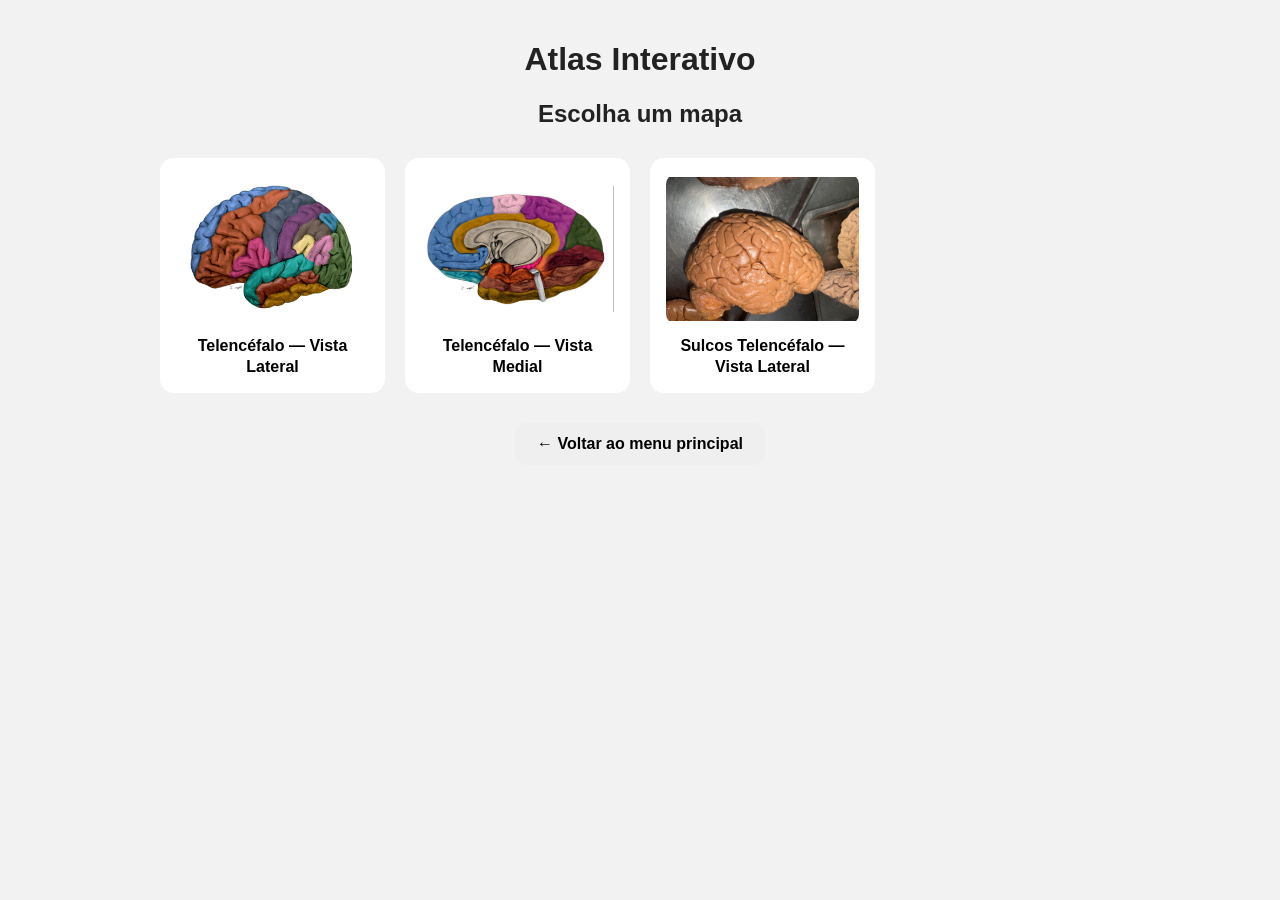
==== atlas.html @ 4fadc6c0 "Add files via upload" ====
<!DOCTYPE html>
<html lang="pt-BR">

<head>

    <meta charset="UTF-8">

    <meta
        name="viewport"
        content="width=device-width, initial-scale=1.0"
    >

    <title>NeuroGame — Atlas Interativo</title>

    <link
        rel="stylesheet"
        href="../style.css"
    >

</head>


<body>


<main class="game">

    <h1>
        Atlas Interativo
    </h1>


    <!-- ==================================================
         TELA DE SELEÇÃO DE MAPA
         ================================================== -->

    <section id="telaSelecaoAtlas">

        <h2>
            Escolha um mapa
        </h2>


        <div class="menu-mapas">


            <button
                class="card-atlas"
                data-mapa="telencefalo-lateral"
                type="button"
            >

                <img
                    src="../imagens/PalcoTelencefalo.png"
                    alt="Telencéfalo em vista lateral"
                >

                <span>
                    Telencéfalo — Vista Lateral
                </span>

            </button>


            <button
                class="card-atlas"
                data-mapa="telencefalo-medial"
                type="button"
            >

                <img
                    src="../imagens/PalcoTelencefaloMedial.png"
                    alt="Telencéfalo em vista medial"
                >

                <span>
                    Telencéfalo — Vista Medial
                </span>

            </button>
                        <button
                class="card-atlas"
                data-mapa="cadavertelencefalo-lateral"
                type="button"
            >

                <img
                    src="../imagens/CadaverTelencefaloLateral.png"
                    alt="Sulcos Telencéfalo em vista lateral"
                >

                <span>
                    Sulcos Telencéfalo — Vista Lateral
                </span>

            </button>

        </div>


        <div class="acoes-atlas">

            <button
                id="voltarPrincipal"
                class="botao-acao"
                type="button"
            >
                ← Voltar ao menu principal
            </button>

        </div>

    </section>



    <!-- ==================================================
         TELA DO ATLAS INTERATIVO
         ================================================== -->

    <section
        id="telaMapaAtlas"
        style="display: none;"
    >

        <h2 id="tituloMapaAtlas">
            Carregando mapa...
        </h2>


        <p>
            Clique em uma estrutura para identificá-la.
        </p>


        <div
            id="infoAtlas"
            class="info-atlas"
        >

            <span>
                Estrutura selecionada:
            </span>

            <strong id="nomeEstruturaAtlas">
                Nenhuma
            </strong>

        </div>


        <div class="cerebro">

            <img
                id="imagemAnatomica"
                alt="Imagem anatômica"
            >

            <svg
                id="camadaHotspots"
                class="hotspots"
            ></svg>

        </div>


        <div class="acoes-atlas">

            <button
                id="trocarMapaAtlas"
                class="botao-acao"
                type="button"
            >
                ← Escolher outro mapa
            </button>

        </div>

    </section>


</main>



<!-- ==================================================
     ARQUIVOS DOS MAPAS
     ================================================== -->

<script src="../Mapas/mapaPalcoTelencefalo.js"></script>

<script src="../Mapas/mapaPalcoTelencefaloMedial.js"></script>

<script src="../Mapas/mapaCadaverSulcosTelencefaloLateral.js"></script>

<script src="../Mapas/catalogoMapas.js"></script>



<script>

// ======================================================
// ATLAS INTERATIVO — NEUROGAME
// ======================================================


// ======================================================
// 1. ELEMENTOS
// ======================================================

const telaSelecaoAtlas =
    document.getElementById(
        "telaSelecaoAtlas"
    );


const telaMapaAtlas =
    document.getElementById(
        "telaMapaAtlas"
    );


const tituloMapaAtlas =
    document.getElementById(
        "tituloMapaAtlas"
    );


const nomeEstruturaAtlas =
    document.getElementById(
        "nomeEstruturaAtlas"
    );


const imagemAtlas =
    document.getElementById(
        "imagemAnatomica"
    );


const svgAtlas =
    document.getElementById(
        "camadaHotspots"
    );


const botaoVoltarPrincipal =
    document.getElementById(
        "voltarPrincipal"
    );


const botaoTrocarMapa =
    document.getElementById(
        "trocarMapaAtlas"
    );



// ======================================================
// 2. LER PARÂMETRO DA URL
// ======================================================

const parametros =
    new URLSearchParams(
        window.location.search
    );


const idMapaSelecionado =
    parametros.get(
        "mapa"
    );



// ======================================================
// 3. SE NÃO EXISTIR MAPA NA URL
//    MOSTRA MENU DO ATLAS
// ======================================================

if (!idMapaSelecionado) {

    mostrarSelecaoAtlas();

}

else {

    abrirAtlas(
        idMapaSelecionado
    );

}



// ======================================================
// 4. MOSTRAR SELEÇÃO
// ======================================================

function mostrarSelecaoAtlas() {

    telaSelecaoAtlas.style.display =
        "block";


    telaMapaAtlas.style.display =
        "none";

}



// ======================================================
// 5. ABRIR ATLAS
// ======================================================

function abrirAtlas(
    idMapa
) {

    const mapa =
        catalogoMapas.find(
            function(item) {

                return (
                    item.id ===
                    idMapa
                );

            }
        );


    if (!mapa) {

        telaSelecaoAtlas.style.display =
            "none";


        telaMapaAtlas.style.display =
            "block";


        tituloMapaAtlas.textContent =
            "Mapa não encontrado";


        return;

    }


    telaSelecaoAtlas.style.display =
        "none";


    telaMapaAtlas.style.display =
        "block";


    tituloMapaAtlas.textContent =
        mapa.titulo;


    nomeEstruturaAtlas.textContent =
        "Nenhuma";


    carregarImagemAtlas(
        mapa
    );

}



// ======================================================
// 6. CARREGAR IMAGEM
// ======================================================

function carregarImagemAtlas(
    mapa
) {

    imagemAtlas.onload =
        function() {

            criarEstruturasAtlas(
                mapa
            );

        };


    /*
        Como atlas.html está dentro da pasta Modos,
        precisamos voltar uma pasta antes de acessar
        a pasta imagens.
    */

    let caminhoImagem =
        mapa.imagem;


    if (
        !caminhoImagem.startsWith(
            "../"
        )
    ) {

        caminhoImagem =
            "../" +
            caminhoImagem;

    }


    imagemAtlas.src =
        caminhoImagem;

}



// ======================================================
// 7. CRIAR ESTRUTURAS DO ATLAS
// ======================================================

function criarEstruturasAtlas(
    mapa
) {

    svgAtlas.innerHTML =
        "";


    svgAtlas.setAttribute(
        "viewBox",
        `0 0 ${imagemAtlas.naturalWidth} ${imagemAtlas.naturalHeight}`
    );


    mapa.estruturas.forEach(
        function(estrutura) {

            let elemento;


            // ==========================================
            // LINHA
            // ==========================================

            if (
                estrutura.tipo ===
                "linha"
            ) {

                elemento =
                    document.createElementNS(
                        "http://www.w3.org/2000/svg",
                        "polyline"
                    );


                elemento.classList.add(
                    "estrutura",
                    "estrutura-linha",
                    "estrutura-atlas"
                );

            }


            // ==========================================
            // ÁREA
            // ==========================================

            else {

                elemento =
                    document.createElementNS(
                        "http://www.w3.org/2000/svg",
                        "polygon"
                    );


                elemento.classList.add(
                    "estrutura",
                    "estrutura-area",
                    "estrutura-atlas"
                );

            }


            elemento.setAttribute(
                "points",
                estrutura.pontos
            );


            elemento.dataset.id =
                estrutura.id;


            elemento.dataset.nome =
                estrutura.nome;


            elemento.dataset.tipo =
                estrutura.tipo ||
                "area";


            elemento.addEventListener(
                "click",

                function() {

                    selecionarEstruturaAtlas(
                        elemento
                    );

                }
            );


            svgAtlas.appendChild(
                elemento
            );

        }
    );


    console.log(
        "Estruturas do atlas criadas:",
        document.querySelectorAll(
            ".estrutura-atlas"
        ).length
    );

}



// ======================================================
// 8. SELECIONAR ESTRUTURA
// ======================================================

function selecionarEstruturaAtlas(
    elemento
) {

    const estruturas =
        document.querySelectorAll(
            ".estrutura-atlas"
        );


    estruturas.forEach(
        function(estrutura) {

            estrutura.classList.remove(
                "selecionada-atlas"
            );

        }
    );


    elemento.classList.add(
        "selecionada-atlas"
    );


    nomeEstruturaAtlas.textContent =
        elemento.dataset.nome;

}



// ======================================================
// 9. CARDS DE SELEÇÃO DO ATLAS
// ======================================================

const cardsAtlas =
    document.querySelectorAll(
        ".card-atlas"
    );


cardsAtlas.forEach(
    function(card) {

        card.addEventListener(
            "click",

            function() {

                const mapa =
                    card.dataset.mapa;


                window.location.href =
                    `atlas.html?mapa=${mapa}`;

            }
        );

    }
);



// ======================================================
// 10. ESCOLHER OUTRO MAPA
// ======================================================

botaoTrocarMapa.addEventListener(
    "click",

    function() {

        window.location.href =
            "atlas.html";

    }
);



// ======================================================
// 11. VOLTAR AO MENU PRINCIPAL
// ======================================================

botaoVoltarPrincipal.addEventListener(
    "click",

    function() {

        window.location.href =
            "index.html";

    }
);


</script>


</body>

</html>
---- style.css ----
/* ======================================================
   NEUROGAME — STYLE.CSS
   ====================================================== */

/* =========================
   BASE
   ========================= */

* {
    box-sizing: border-box;
}

body {
    margin: 0;
    padding: 20px;
    font-family: Arial, Helvetica, sans-serif;
    background: #f2f2f2;
    color: #222;
}

/* ======================================================
   MENU DE MAPAS / ATLAS
   ====================================================== */

.menu-mapas {
    display: grid;
    grid-template-columns: repeat(4, minmax(0, 1fr));
    gap: 20px;
    max-width: 1000px;
    margin: 30px auto;
    padding: 0 20px;
}

/* =========================
   CARDS DE MAPA E ATLAS
   ========================= */

.card-mapa,
.card-atlas {
    width: 100%;
    padding: 14px;
    border: 2px solid transparent;
    border-radius: 14px;
    background: white;
    cursor: pointer;
    display: flex;
    flex-direction: column;
    align-items: center;
    gap: 12px;
    transition:
        transform 0.2s ease,
        border-color 0.2s ease,
        box-shadow 0.2s ease;
}

.card-mapa img,
.card-atlas img {
    width: 100%;
    height: 150px;
    object-fit: contain;
    border-radius: 10px;
}

.card-mapa span,
.card-atlas span {
    font-size: 16px;
    font-weight: 700;
    text-align: center;
    line-height: 1.3;
}

@media (hover: hover) and (pointer: fine) {
    .card-mapa:hover,
    .card-atlas:hover {
        transform: translateY(-4px);
        border-color: #777;
        box-shadow: 0 6px 18px rgba(0, 0, 0, 0.12);
    }
}

.card-mapa.selecionado,
.card-atlas.selecionado {
    border-color: #222;
    box-shadow: 0 6px 18px rgba(0, 0, 0, 0.14);
}

/* =========================
   TABLET
   ========================= */

@media (max-width: 900px) {
    .menu-mapas {
        grid-template-columns: repeat(2, minmax(0, 1fr));
    }
}

/* =========================
   CELULAR
   ========================= */

@media (max-width: 500px) {
    body {
        padding: 12px;
    }

    .menu-mapas {
        grid-template-columns: 1fr;
        padding: 0;
    }
}

/* ======================================================
   MENU DE MODOS
   ====================================================== */

.menu-modos {
    display: none;
    margin-top: 30px;
    text-align: center;
}

.menu-modos.visivel {
    display: block;
}

.botao-modo {
    margin: 10px;
    padding: 14px 24px;
    border: none;
    border-radius: 10px;
    font-size: 18px;
    cursor: pointer;
}

/* ======================================================
   ÁREA DO JOGO
   ====================================================== */

.game {
    text-align: center;
}

/* =========================
   IMAGEM ANATÔMICA + SVG
   ========================= */

.cerebro {
    position: relative;
    width: 713px;
    max-width: 100%;
    margin: 20px auto;
}

.cerebro img {
    display: block;
    width: 100%;
    height: auto;
}

/* =========================
   CAMADA SVG
   ========================= */

.hotspots {
    position: absolute;
    top: 0;
    left: 0;
    width: 100%;
    height: 100%;
    pointer-events: none;
}

/* ======================================================
   ESTRUTURAS DO JOGO
   ====================================================== */

.estrutura-area {
    fill: transparent;
    stroke: transparent;
    cursor: pointer;
    pointer-events: all;
}

.estrutura-linha {
    fill: none;
    stroke: transparent;
    stroke-width: 24;
    stroke-linecap: round;
    stroke-linejoin: round;
    cursor: pointer;
    pointer-events: stroke;
}

/* =========================
   HOVER SOMENTE NO MODO CLICAR
   ========================= */

@media (hover: hover) and (pointer: fine) {
    .modo-clicar .estrutura-area:hover {
        fill: rgba(255, 215, 0, 0.35);
        stroke: #222;
        stroke-width: 2;
    }

    .modo-clicar .estrutura-linha:hover {
        fill: none;
        stroke: rgba(255, 215, 0, 0.85);
        stroke-width: 24;
    }
}

/* =========================
   ACERTO / ERRO — ÁREA
   ========================= */

.estrutura-area.correto {
    fill: rgba(0, 200, 0, 0.35);
    stroke: green;
    stroke-width: 2;
}

.estrutura-area.errado {
    fill: rgba(255, 0, 0, 0.35);
    stroke: red;
    stroke-width: 2;
}

/* =========================
   ACERTO / ERRO — LINHA
   ========================= */

.estrutura-linha.correto {
    fill: none;
    stroke: green;
    stroke-width: 24;
}

.estrutura-linha.errado {
    fill: none;
    stroke: red;
    stroke-width: 24;
}

/* =========================
   DESTAQUE MODO DIGITAR
   ========================= */

.estrutura-area.destacada {
    fill: rgba(255, 215, 0, 0.45);
    stroke: #222;
    stroke-width: 20;
    pointer-events: none;
}

.estrutura-linha.destacada {
    fill: none;
    stroke: rgba(255, 215, 0, 0.9);
    stroke-width: 24;
    pointer-events: none;
}

/* =========================
   CURSOR POR MODO
   ========================= */

.modo-clicar .estrutura-area,
.modo-clicar .estrutura-linha {
    cursor: pointer;
    touch-action: manipulation;
}

.modo-digitar .estrutura-area,
.modo-digitar .estrutura-linha {
    cursor: default;
}

/* ======================================================
   BOTÕES DA PARTIDA
   ====================================================== */

.acoes-partida {
    display: none;
    justify-content: center;
    gap: 15px;
    margin: 25px auto;
    flex-wrap: wrap;
}

.acoes-partida.visivel {
    display: flex;
}

.botao-acao {
    padding: 12px 22px;
    border: none;
    border-radius: 10px;
    font-size: 16px;
    font-weight: 600;
    cursor: pointer;
}

@media (hover: hover) and (pointer: fine) {
    .botao-acao:hover {
        opacity: 0.85;
    }
}

/* ======================================================
   MODO DIGITAR
   ====================================================== */

.area-digitar {
    display: none;
    justify-content: center;
    align-items: center;
    gap: 10px;
    margin: 20px auto;
    flex-wrap: wrap;
}

.area-digitar.visivel {
    display: flex;
}

.area-digitar input {
    width: 300px;
    max-width: 90%;
    padding: 12px;
    font-size: 17px;
    border: 1px solid #aaa;
    border-radius: 8px;
}

.area-digitar button {
    padding: 12px 20px;
    font-size: 16px;
    cursor: pointer;
    border: none;
    border-radius: 8px;
}

/* ======================================================
   ANALYTICS
   ====================================================== */

.painel-analytics {
    margin: 30px auto;
    padding: 20px;
    max-width: 1000px;
    background: #f5f5f5;
    border: 1px solid #ccc;
    border-radius: 12px;
    text-align: left;
}

.painel-analytics h3 {
    margin-top: 0;
}

.registro-analytics {
    background: white;
    border: 1px solid #ddd;
    border-radius: 8px;
    padding: 12px;
    margin-bottom: 12px;
    font-family: monospace;
    font-size: 14px;
    overflow-x: auto;
}

.registro-analytics.acerto {
    border-left: 5px solid green;
}

.registro-analytics.erro {
    border-left: 5px solid red;
}

/* ======================================================
   MODO PROVA
   ====================================================== */

.card-prova {
    max-width: 500px;
    margin: 40px auto;
    padding: 24px;
    border: 1px solid #ccc;
    border-radius: 14px;
    text-align: center;
    background: #f7f7f7;
}

.card-prova input,
.card-prova select {
    display: block;
    width: 100%;
    margin: 10px 0 18px;
    padding: 10px;
    font-size: 16px;
    border-radius: 8px;
    border: 1px solid #aaa;
}

.card-prova button {
    padding: 12px 24px;
    font-size: 16px;
    font-weight: 600;
    border: none;
    border-radius: 10px;
    cursor: pointer;
}

/* ======================================================
   ATLAS INTERATIVO
   ====================================================== */

.info-atlas {
    max-width: 600px;
    margin: 20px auto;
    padding: 15px;
    border: 1px solid #ccc;
    border-radius: 10px;
    background: #f7f7f7;
    font-size: 18px;
}

.info-atlas strong {
    margin-left: 8px;
}

/* =========================
   ATLAS — ÁREA
   ========================= */

.estrutura-atlas.estrutura-area {
    fill: transparent;
    stroke: transparent;
    cursor: pointer;
    pointer-events: all;
}

/* =========================
   ATLAS — LINHA
   ========================= */

.estrutura-atlas.estrutura-linha {
    fill: none;
    stroke: transparent;
    stroke-width: 24;
    stroke-linecap: round;
    stroke-linejoin: round;
    cursor: pointer;
    pointer-events: stroke;
}

/* =========================
   HOVER DO ATLAS
   ========================= */

@media (hover: hover) and (pointer: fine) {
    .estrutura-atlas.estrutura-area:hover {
        fill: rgba(255, 215, 0, 0.30);
        stroke: #222;
        stroke-width: 2;
    }

    .estrutura-atlas.estrutura-linha:hover {
        stroke: rgba(255, 215, 0, 0.8);
        stroke-width: 24;
    }
}

/* =========================
   ESTRUTURA SELECIONADA
   ========================= */

.estrutura-atlas.estrutura-area.selecionada-atlas {
    fill: rgba(0, 150, 255, 0.35);
    stroke: #0066aa;
    stroke-width: 2;
}

.estrutura-atlas.estrutura-linha.selecionada-atlas {
    fill: none;
    stroke: #0066aa;
    stroke-width: 24;
}

.acoes-atlas {
    margin: 25px auto;
}

/* ======================================================
   MENU PRINCIPAL
   ====================================================== */

.menu-principal {
    text-align: center;
    max-width: 900px;
    margin: 60px auto;
    padding: 20px;
}

.menu-principal h1 {
    font-size: 42px;
    margin-bottom: 10px;
}

.menu-principal > p {
    font-size: 18px;
    margin-bottom: 40px;
}

/* =========================
   OPÇÕES PRINCIPAIS
   ========================= */

.opcoes-principais {
    display: grid;
    grid-template-columns: repeat(2, minmax(0, 1fr));
    gap: 30px;
}

.opcao-principal {
    min-height: 260px;
    padding: 30px;
    border: 2px solid transparent;
    border-radius: 20px;
    background: white;
    cursor: pointer;
    display: flex;
    flex-direction: column;
    justify-content: center;
    align-items: center;
    gap: 15px;
    transition:
        transform 0.2s ease,
        border-color 0.2s ease,
        box-shadow 0.2s ease;
}

@media (hover: hover) and (pointer: fine) {
    .opcao-principal:hover {
        transform: translateY(-6px);
        border-color: #555;
        box-shadow: 0 10px 25px rgba(0, 0, 0, 0.12);
    }
}

.icone-principal {
    font-size: 60px;
}

.opcao-principal strong {
    font-size: 28px;
}

.opcao-principal small {
    font-size: 15px;
    color: #666;
    max-width: 240px;
}

/* =========================
   MOBILE — MENU PRINCIPAL
   ========================= */

@media (max-width: 600px) {
    .menu-principal {
        margin: 30px auto;
        padding: 10px;
    }

    .menu-principal h1 {
        font-size: 34px;
    }

    .opcoes-principais {
        grid-template-columns: 1fr;
    }

    .opcao-principal {
        min-height: 210px;
        padding: 24px;
    }
}
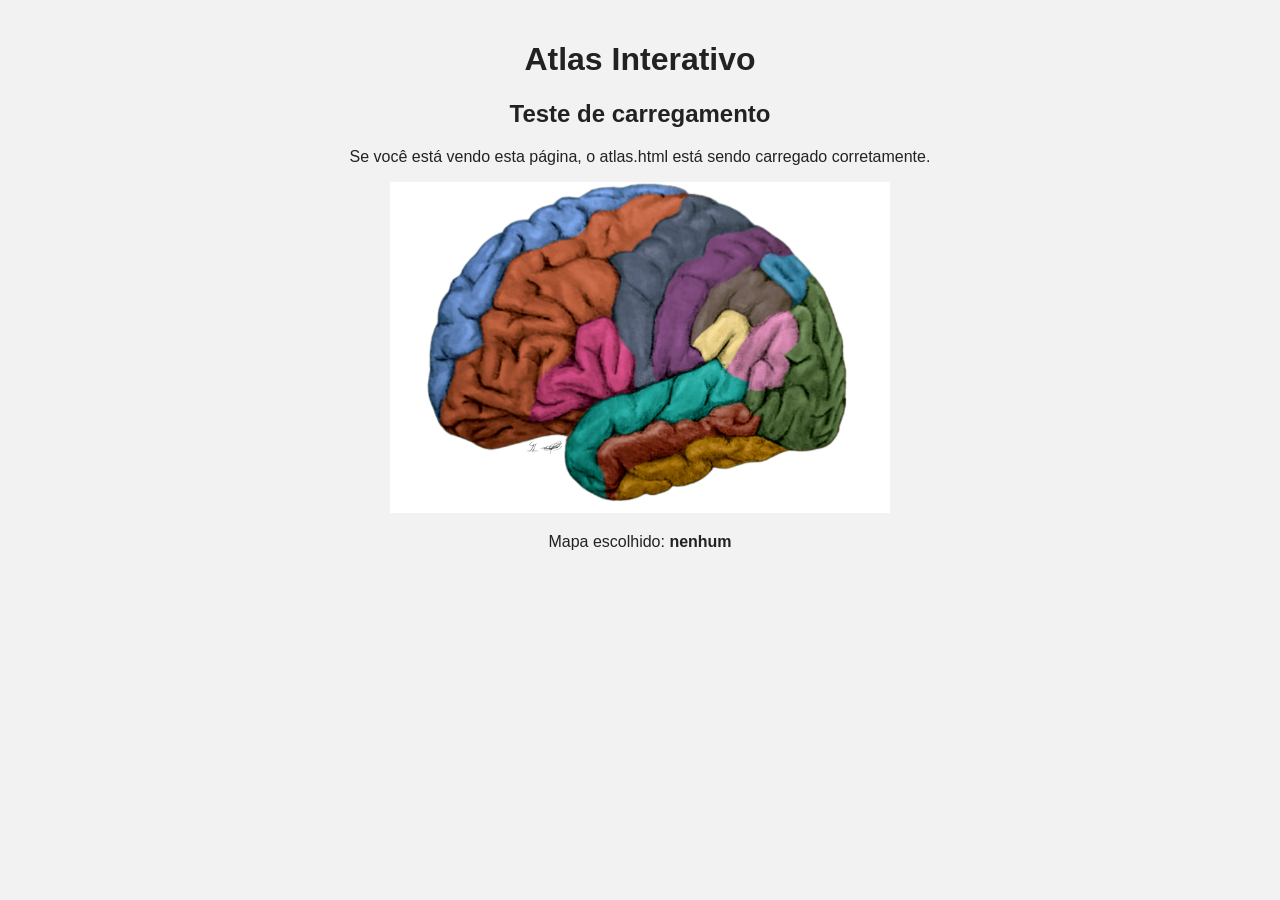
==== commit 71d35617: "Update atlas.html" ====
--- a/atlas.html
+++ b/atlas.html
@@ -2,7 +2,6 @@
 <html lang="pt-BR">
 
 <head>
-
     <meta charset="UTF-8">
 
     <meta
@@ -10,648 +9,59 @@
         content="width=device-width, initial-scale=1.0"
     >
 
-    <title>NeuroGame — Atlas Interativo</title>
+    <title>Teste Atlas</title>
 
     <link
         rel="stylesheet"
-        href="../style.css"
+        href="./style.css"
     >
-
 </head>
-
 
 <body>
 
-
 <main class="game">
 
-    <h1>
-        Atlas Interativo
-    </h1>
+    <h1>Atlas Interativo</h1>
 
+    <h2>
+        Teste de carregamento
+    </h2>
 
-    <!-- ==================================================
-         TELA DE SELEÇÃO DE MAPA
-         ================================================== -->
+    <p>
+        Se você está vendo esta página,
+        o atlas.html está sendo carregado corretamente.
+    </p>
 
-    <section id="telaSelecaoAtlas">
-
-        <h2>
-            Escolha um mapa
-        </h2>
-
-
-        <div class="menu-mapas">
-
-
-            <button
-                class="card-atlas"
-                data-mapa="telencefalo-lateral"
-                type="button"
-            >
-
-                <img
-                    src="../imagens/PalcoTelencefalo.png"
-                    alt="Telencéfalo em vista lateral"
-                >
-
-                <span>
-                    Telencéfalo — Vista Lateral
-                </span>
-
-            </button>
-
-
-            <button
-                class="card-atlas"
-                data-mapa="telencefalo-medial"
-                type="button"
-            >
-
-                <img
-                    src="../imagens/PalcoTelencefaloMedial.png"
-                    alt="Telencéfalo em vista medial"
-                >
-
-                <span>
-                    Telencéfalo — Vista Medial
-                </span>
-
-            </button>
-                        <button
-                class="card-atlas"
-                data-mapa="cadavertelencefalo-lateral"
-                type="button"
-            >
-
-                <img
-                    src="../imagens/CadaverTelencefaloLateral.png"
-                    alt="Sulcos Telencéfalo em vista lateral"
-                >
-
-                <span>
-                    Sulcos Telencéfalo — Vista Lateral
-                </span>
-
-            </button>
-
-        </div>
-
-
-        <div class="acoes-atlas">
-
-            <button
-                id="voltarPrincipal"
-                class="botao-acao"
-                type="button"
-            >
-                ← Voltar ao menu principal
-            </button>
-
-        </div>
-
-    </section>
-
-
-
-    <!-- ==================================================
-         TELA DO ATLAS INTERATIVO
-         ================================================== -->
-
-    <section
-        id="telaMapaAtlas"
-        style="display: none;"
+    <img
+        src="./imagens/PalcoTelencefalo.png"
+        alt="Telencéfalo"
+        style="max-width: 500px; width: 100%;"
     >
 
-        <h2 id="tituloMapaAtlas">
-            Carregando mapa...
-        </h2>
-
-
-        <p>
-            Clique em uma estrutura para identificá-la.
-        </p>
-
-
-        <div
-            id="infoAtlas"
-            class="info-atlas"
-        >
-
-            <span>
-                Estrutura selecionada:
-            </span>
-
-            <strong id="nomeEstruturaAtlas">
-                Nenhuma
-            </strong>
-
-        </div>
-
-
-        <div class="cerebro">
-
-            <img
-                id="imagemAnatomica"
-                alt="Imagem anatômica"
-            >
-
-            <svg
-                id="camadaHotspots"
-                class="hotspots"
-            ></svg>
-
-        </div>
-
-
-        <div class="acoes-atlas">
-
-            <button
-                id="trocarMapaAtlas"
-                class="botao-acao"
-                type="button"
-            >
-                ← Escolher outro mapa
-            </button>
-
-        </div>
-
-    </section>
-
+    <p>
+        Mapa escolhido:
+        <strong id="mapaEscolhido"></strong>
+    </p>
 
 </main>
 
-
-
-<!-- ==================================================
-     ARQUIVOS DOS MAPAS
-     ================================================== -->
-
-<script src="../Mapas/mapaPalcoTelencefalo.js"></script>
-
-<script src="../Mapas/mapaPalcoTelencefaloMedial.js"></script>
-
-<script src="../Mapas/mapaCadaverSulcosTelencefaloLateral.js"></script>
-
-<script src="../Mapas/catalogoMapas.js"></script>
-
-
-
 <script>
 
-// ======================================================
-// ATLAS INTERATIVO — NEUROGAME
-// ======================================================
-
-
-// ======================================================
-// 1. ELEMENTOS
-// ======================================================
-
-const telaSelecaoAtlas =
-    document.getElementById(
-        "telaSelecaoAtlas"
-    );
-
-
-const telaMapaAtlas =
-    document.getElementById(
-        "telaMapaAtlas"
-    );
-
-
-const tituloMapaAtlas =
-    document.getElementById(
-        "tituloMapaAtlas"
-    );
-
-
-const nomeEstruturaAtlas =
-    document.getElementById(
-        "nomeEstruturaAtlas"
-    );
-
-
-const imagemAtlas =
-    document.getElementById(
-        "imagemAnatomica"
-    );
-
-
-const svgAtlas =
-    document.getElementById(
-        "camadaHotspots"
-    );
-
-
-const botaoVoltarPrincipal =
-    document.getElementById(
-        "voltarPrincipal"
-    );
-
-
-const botaoTrocarMapa =
-    document.getElementById(
-        "trocarMapaAtlas"
-    );
-
-
-
-// ======================================================
-// 2. LER PARÂMETRO DA URL
-// ======================================================
-
-const parametros =
-    new URLSearchParams(
-        window.location.search
-    );
-
-
-const idMapaSelecionado =
-    parametros.get(
-        "mapa"
-    );
-
-
-
-// ======================================================
-// 3. SE NÃO EXISTIR MAPA NA URL
-//    MOSTRA MENU DO ATLAS
-// ======================================================
-
-if (!idMapaSelecionado) {
-
-    mostrarSelecaoAtlas();
-
-}
-
-else {
-
-    abrirAtlas(
-        idMapaSelecionado
-    );
-
-}
-
-
-
-// ======================================================
-// 4. MOSTRAR SELEÇÃO
-// ======================================================
-
-function mostrarSelecaoAtlas() {
-
-    telaSelecaoAtlas.style.display =
-        "block";
-
-
-    telaMapaAtlas.style.display =
-        "none";
-
-}
-
-
-
-// ======================================================
-// 5. ABRIR ATLAS
-// ======================================================
-
-function abrirAtlas(
-    idMapa
-) {
+    const parametros =
+        new URLSearchParams(
+            window.location.search
+        );
 
     const mapa =
-        catalogoMapas.find(
-            function(item) {
+        parametros.get("mapa");
 
-                return (
-                    item.id ===
-                    idMapa
-                );
-
-            }
-        );
-
-
-    if (!mapa) {
-
-        telaSelecaoAtlas.style.display =
-            "none";
-
-
-        telaMapaAtlas.style.display =
-            "block";
-
-
-        tituloMapaAtlas.textContent =
-            "Mapa não encontrado";
-
-
-        return;
-
-    }
-
-
-    telaSelecaoAtlas.style.display =
-        "none";
-
-
-    telaMapaAtlas.style.display =
-        "block";
-
-
-    tituloMapaAtlas.textContent =
-        mapa.titulo;
-
-
-    nomeEstruturaAtlas.textContent =
-        "Nenhuma";
-
-
-    carregarImagemAtlas(
-        mapa
-    );
-
-}
-
-
-
-// ======================================================
-// 6. CARREGAR IMAGEM
-// ======================================================
-
-function carregarImagemAtlas(
-    mapa
-) {
-
-    imagemAtlas.onload =
-        function() {
-
-            criarEstruturasAtlas(
-                mapa
-            );
-
-        };
-
-
-    /*
-        Como atlas.html está dentro da pasta Modos,
-        precisamos voltar uma pasta antes de acessar
-        a pasta imagens.
-    */
-
-    let caminhoImagem =
-        mapa.imagem;
-
-
-    if (
-        !caminhoImagem.startsWith(
-            "../"
-        )
-    ) {
-
-        caminhoImagem =
-            "../" +
-            caminhoImagem;
-
-    }
-
-
-    imagemAtlas.src =
-        caminhoImagem;
-
-}
-
-
-
-// ======================================================
-// 7. CRIAR ESTRUTURAS DO ATLAS
-// ======================================================
-
-function criarEstruturasAtlas(
-    mapa
-) {
-
-    svgAtlas.innerHTML =
-        "";
-
-
-    svgAtlas.setAttribute(
-        "viewBox",
-        `0 0 ${imagemAtlas.naturalWidth} ${imagemAtlas.naturalHeight}`
-    );
-
-
-    mapa.estruturas.forEach(
-        function(estrutura) {
-
-            let elemento;
-
-
-            // ==========================================
-            // LINHA
-            // ==========================================
-
-            if (
-                estrutura.tipo ===
-                "linha"
-            ) {
-
-                elemento =
-                    document.createElementNS(
-                        "http://www.w3.org/2000/svg",
-                        "polyline"
-                    );
-
-
-                elemento.classList.add(
-                    "estrutura",
-                    "estrutura-linha",
-                    "estrutura-atlas"
-                );
-
-            }
-
-
-            // ==========================================
-            // ÁREA
-            // ==========================================
-
-            else {
-
-                elemento =
-                    document.createElementNS(
-                        "http://www.w3.org/2000/svg",
-                        "polygon"
-                    );
-
-
-                elemento.classList.add(
-                    "estrutura",
-                    "estrutura-area",
-                    "estrutura-atlas"
-                );
-
-            }
-
-
-            elemento.setAttribute(
-                "points",
-                estrutura.pontos
-            );
-
-
-            elemento.dataset.id =
-                estrutura.id;
-
-
-            elemento.dataset.nome =
-                estrutura.nome;
-
-
-            elemento.dataset.tipo =
-                estrutura.tipo ||
-                "area";
-
-
-            elemento.addEventListener(
-                "click",
-
-                function() {
-
-                    selecionarEstruturaAtlas(
-                        elemento
-                    );
-
-                }
-            );
-
-
-            svgAtlas.appendChild(
-                elemento
-            );
-
-        }
-    );
-
-
-    console.log(
-        "Estruturas do atlas criadas:",
-        document.querySelectorAll(
-            ".estrutura-atlas"
-        ).length
-    );
-
-}
-
-
-
-// ======================================================
-// 8. SELECIONAR ESTRUTURA
-// ======================================================
-
-function selecionarEstruturaAtlas(
-    elemento
-) {
-
-    const estruturas =
-        document.querySelectorAll(
-            ".estrutura-atlas"
-        );
-
-
-    estruturas.forEach(
-        function(estrutura) {
-
-            estrutura.classList.remove(
-                "selecionada-atlas"
-            );
-
-        }
-    );
-
-
-    elemento.classList.add(
-        "selecionada-atlas"
-    );
-
-
-    nomeEstruturaAtlas.textContent =
-        elemento.dataset.nome;
-
-}
-
-
-
-// ======================================================
-// 9. CARDS DE SELEÇÃO DO ATLAS
-// ======================================================
-
-const cardsAtlas =
-    document.querySelectorAll(
-        ".card-atlas"
-    );
-
-
-cardsAtlas.forEach(
-    function(card) {
-
-        card.addEventListener(
-            "click",
-
-            function() {
-
-                const mapa =
-                    card.dataset.mapa;
-
-
-                window.location.href =
-                    `atlas.html?mapa=${mapa}`;
-
-            }
-        );
-
-    }
-);
-
-
-
-// ======================================================
-// 10. ESCOLHER OUTRO MAPA
-// ======================================================
-
-botaoTrocarMapa.addEventListener(
-    "click",
-
-    function() {
-
-        window.location.href =
-            "atlas.html";
-
-    }
-);
-
-
-
-// ======================================================
-// 11. VOLTAR AO MENU PRINCIPAL
-// ======================================================
-
-botaoVoltarPrincipal.addEventListener(
-    "click",
-
-    function() {
-
-        window.location.href =
-            "index.html";
-
-    }
-);
-
+    document.getElementById(
+        "mapaEscolhido"
+    ).textContent =
+        mapa || "nenhum";
 
 </script>
 
-
 </body>
 
-</html>+</html>
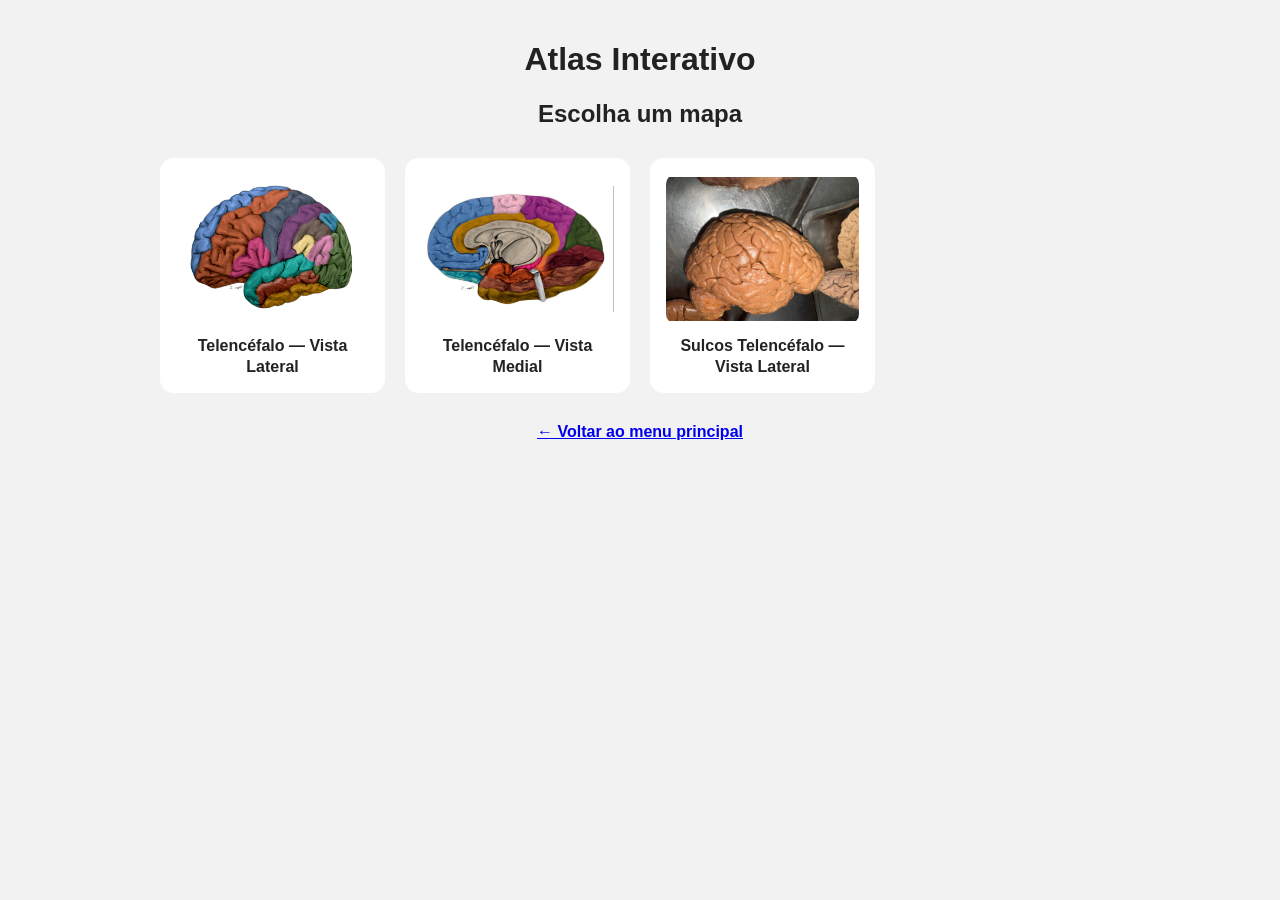
==== commit 1c3c700a: "Update atlas.html" ====
--- a/atlas.html
+++ b/atlas.html
@@ -2,6 +2,7 @@
 <html lang="pt-BR">
 
 <head>
+
     <meta charset="UTF-8">
 
     <meta
@@ -9,59 +10,603 @@
         content="width=device-width, initial-scale=1.0"
     >
 
-    <title>Teste Atlas</title>
+    <title>NeuroGame — Atlas Interativo</title>
 
     <link
         rel="stylesheet"
         href="./style.css"
     >
+
 </head>
 
 <body>
 
+
 <main class="game">
 
-    <h1>Atlas Interativo</h1>
-
-    <h2>
-        Teste de carregamento
-    </h2>
-
-    <p>
-        Se você está vendo esta página,
-        o atlas.html está sendo carregado corretamente.
-    </p>
-
-    <img
-        src="./imagens/PalcoTelencefalo.png"
-        alt="Telencéfalo"
-        style="max-width: 500px; width: 100%;"
+
+    <!-- ==================================================
+         TÍTULO
+         ================================================== -->
+
+    <h1>
+        Atlas Interativo
+    </h1>
+
+
+    <!-- ==================================================
+         TELA DE SELEÇÃO DOS MAPAS
+         ================================================== -->
+
+    <section id="telaSelecaoAtlas">
+
+        <h2>
+            Escolha um mapa
+        </h2>
+
+
+        <div class="menu-mapas">
+
+
+            <!-- TELENCÉFALO LATERAL -->
+
+            <a
+                class="card-atlas"
+                href="./atlas.html?mapa=telencefalo-lateral"
+            >
+
+                <img
+                    src="./imagens/PalcoTelencefalo.png"
+                    alt="Telencéfalo em vista lateral"
+                >
+
+                <span>
+                    Telencéfalo — Vista Lateral
+                </span>
+
+            </a>
+
+
+            <!-- TELENCÉFALO MEDIAL -->
+
+            <a
+                class="card-atlas"
+                href="./atlas.html?mapa=telencefalo-medial"
+            >
+
+                <img
+                    src="./imagens/PalcoTelencefaloMedial.png"
+                    alt="Telencéfalo em vista medial"
+                >
+
+                <span>
+                    Telencéfalo — Vista Medial
+                </span>
+
+            </a>
+
+
+            <!-- CADÁVER — SULCOS -->
+
+            <a
+                class="card-atlas"
+                href="./atlas.html?mapa=cadavertelencefalo-lateral"
+            >
+
+                <img
+                    src="./imagens/CadaverTelencefaloLateral.png"
+                    alt="Sulcos do telencéfalo em cadáver"
+                >
+
+                <span>
+                    Sulcos Telencéfalo — Vista Lateral
+                </span>
+
+            </a>
+
+
+        </div>
+
+
+        <!-- VOLTAR -->
+
+        <div class="acoes-atlas">
+
+            <a
+                href="./index.html"
+                class="botao-acao link-botao"
+            >
+                ← Voltar ao menu principal
+            </a>
+
+        </div>
+
+    </section>
+
+
+    <!-- ==================================================
+         TELA DO MAPA
+         ================================================== -->
+
+    <section
+        id="telaMapaAtlas"
+        style="display: none;"
     >
 
-    <p>
-        Mapa escolhido:
-        <strong id="mapaEscolhido"></strong>
-    </p>
+        <h2 id="tituloMapaAtlas">
+            Carregando mapa...
+        </h2>
+
+
+        <p>
+            Clique em uma estrutura para identificá-la.
+        </p>
+
+
+        <div
+            id="infoAtlas"
+            class="info-atlas"
+        >
+
+            <span>
+                Estrutura selecionada:
+            </span>
+
+            <strong id="nomeEstruturaAtlas">
+                Nenhuma
+            </strong>
+
+        </div>
+
+
+        <!-- IMAGEM + SVG -->
+
+        <div class="cerebro">
+
+            <img
+                id="imagemAnatomica"
+                alt="Imagem anatômica"
+            >
+
+            <svg
+                id="camadaHotspots"
+                class="hotspots"
+                preserveAspectRatio="none"
+            ></svg>
+
+        </div>
+
+
+        <!-- BOTÕES -->
+
+        <div class="acoes-atlas">
+
+            <a
+                href="./atlas.html"
+                class="botao-acao link-botao"
+            >
+                ← Escolher outro mapa
+            </a>
+
+
+            <a
+                href="./index.html"
+                class="botao-acao link-botao"
+            >
+                🏠 Menu principal
+            </a>
+
+        </div>
+
+    </section>
+
 
 </main>
 
+
+<!-- ==================================================
+     MAPAS
+     ================================================== -->
+
+<script src="./Mapas/mapaPalcoTelencefalo.js"></script>
+
+<script src="./Mapas/mapaPalcoTelencefaloMedial.js"></script>
+
+<script src="./Mapas/mapaCadaverSulcosTelencefaloLateral.js"></script>
+
+<script src="./Mapas/catalogoMapas.js"></script>
+
+
 <script>
 
-    const parametros =
-        new URLSearchParams(
-            window.location.search
+// ======================================================
+// ATLAS INTERATIVO
+// ======================================================
+
+
+// ======================================================
+// ELEMENTOS
+// ======================================================
+
+const telaSelecaoAtlas =
+    document.getElementById(
+        "telaSelecaoAtlas"
+    );
+
+
+const telaMapaAtlas =
+    document.getElementById(
+        "telaMapaAtlas"
+    );
+
+
+const tituloMapaAtlas =
+    document.getElementById(
+        "tituloMapaAtlas"
+    );
+
+
+const nomeEstruturaAtlas =
+    document.getElementById(
+        "nomeEstruturaAtlas"
+    );
+
+
+const imagemAtlas =
+    document.getElementById(
+        "imagemAnatomica"
+    );
+
+
+const svgAtlas =
+    document.getElementById(
+        "camadaHotspots"
+    );
+
+
+// ======================================================
+// LER MAPA DA URL
+// ======================================================
+
+const parametros =
+    new URLSearchParams(
+        window.location.search
+    );
+
+
+const idMapaSelecionado =
+    parametros.get(
+        "mapa"
+    );
+
+
+// ======================================================
+// DECIDIR QUAL TELA MOSTRAR
+// ======================================================
+
+if (!idMapaSelecionado) {
+
+    telaSelecaoAtlas.style.display =
+        "block";
+
+
+    telaMapaAtlas.style.display =
+        "none";
+
+}
+
+else {
+
+    abrirAtlas(
+        idMapaSelecionado
+    );
+
+}
+
+
+// ======================================================
+// ABRIR ATLAS
+// ======================================================
+
+function abrirAtlas(
+    idMapa
+) {
+
+    const mapa =
+        catalogoMapas.find(
+            function(item) {
+
+                return (
+                    item.id ===
+                    idMapa
+                );
+
+            }
         );
 
-    const mapa =
-        parametros.get("mapa");
-
-    document.getElementById(
-        "mapaEscolhido"
-    ).textContent =
-        mapa || "nenhum";
+
+    if (!mapa) {
+
+        telaSelecaoAtlas.style.display =
+            "none";
+
+
+        telaMapaAtlas.style.display =
+            "block";
+
+
+        tituloMapaAtlas.textContent =
+            "Mapa não encontrado";
+
+
+        nomeEstruturaAtlas.textContent =
+            "Verifique o catálogo de mapas.";
+
+
+        console.error(
+            "Mapa não encontrado:",
+            idMapa
+        );
+
+
+        return;
+
+    }
+
+
+    telaSelecaoAtlas.style.display =
+        "none";
+
+
+    telaMapaAtlas.style.display =
+        "block";
+
+
+    tituloMapaAtlas.textContent =
+        mapa.titulo;
+
+
+    nomeEstruturaAtlas.textContent =
+        "Nenhuma";
+
+
+    carregarImagemAtlas(
+        mapa
+    );
+
+}
+
+
+// ======================================================
+// CARREGAR IMAGEM
+// ======================================================
+
+function carregarImagemAtlas(
+    mapa
+) {
+
+    console.log(
+        "Carregando imagem:",
+        mapa.imagem
+    );
+
+
+    imagemAtlas.onload =
+        function() {
+
+            console.log(
+                "Imagem carregada com sucesso:",
+                mapa.imagem
+            );
+
+
+            criarEstruturasAtlas(
+                mapa
+            );
+
+        };
+
+
+    imagemAtlas.onerror =
+        function() {
+
+            console.error(
+                "Erro ao carregar imagem:",
+                mapa.imagem
+            );
+
+
+            nomeEstruturaAtlas.textContent =
+                "Erro ao carregar a imagem.";
+
+        };
+
+
+    imagemAtlas.src =
+        mapa.imagem;
+
+}
+
+
+// ======================================================
+// CRIAR ESTRUTURAS
+// ======================================================
+
+function criarEstruturasAtlas(
+    mapa
+) {
+
+    svgAtlas.innerHTML =
+        "";
+
+
+    svgAtlas.setAttribute(
+        "viewBox",
+        `0 0 ${imagemAtlas.naturalWidth} ${imagemAtlas.naturalHeight}`
+    );
+
+
+    mapa.estruturas.forEach(
+        function(estrutura) {
+
+            let elemento;
+
+
+            // ==========================================
+            // LINHA
+            // ==========================================
+
+            if (
+                estrutura.tipo ===
+                "linha"
+            ) {
+
+                elemento =
+                    document.createElementNS(
+                        "http://www.w3.org/2000/svg",
+                        "polyline"
+                    );
+
+
+                elemento.classList.add(
+                    "estrutura",
+                    "estrutura-linha",
+                    "estrutura-atlas"
+                );
+
+
+                elemento.setAttribute(
+                    "fill",
+                    "none"
+                );
+
+            }
+
+
+            // ==========================================
+            // ÁREA
+            // ==========================================
+
+            else {
+
+                elemento =
+                    document.createElementNS(
+                        "http://www.w3.org/2000/svg",
+                        "polygon"
+                    );
+
+
+                elemento.classList.add(
+                    "estrutura",
+                    "estrutura-area",
+                    "estrutura-atlas"
+                );
+
+            }
+
+
+            elemento.setAttribute(
+                "points",
+                estrutura.pontos
+            );
+
+
+            elemento.dataset.id =
+                estrutura.id;
+
+
+            elemento.dataset.nome =
+                estrutura.nome;
+
+
+            elemento.dataset.tipo =
+                estrutura.tipo ||
+                "area";
+
+
+            elemento.dataset.info =
+                estrutura.info ||
+                "";
+
+
+            elemento.addEventListener(
+                "click",
+
+                function(event) {
+
+                    event.stopPropagation();
+
+
+                    selecionarEstruturaAtlas(
+                        elemento
+                    );
+
+                }
+            );
+
+
+            svgAtlas.appendChild(
+                elemento
+            );
+
+        }
+    );
+
+
+    console.log(
+        "Estruturas criadas:",
+        document.querySelectorAll(
+            ".estrutura-atlas"
+        ).length
+    );
+
+}
+
+
+// ======================================================
+// SELECIONAR ESTRUTURA
+// ======================================================
+
+function selecionarEstruturaAtlas(
+    elemento
+) {
+
+    const estruturas =
+        document.querySelectorAll(
+            ".estrutura-atlas"
+        );
+
+
+    estruturas.forEach(
+        function(estrutura) {
+
+            estrutura.classList.remove(
+                "selecionada-atlas"
+            );
+
+        }
+    );
+
+
+    elemento.classList.add(
+        "selecionada-atlas"
+    );
+
+
+    nomeEstruturaAtlas.textContent =
+        elemento.dataset.nome;
+
+
+    console.log(
+        "Estrutura selecionada:",
+        elemento.dataset.nome
+    );
+
+}
 
 </script>
 
+
 </body>
 
 </html>
--- a/style.css
+++ b/style.css
@@ -584,3 +584,8 @@
         padding: 24px;
     }
 }
+
+.card-atlas {
+    text-decoration: none;
+    color: inherit;
+}
